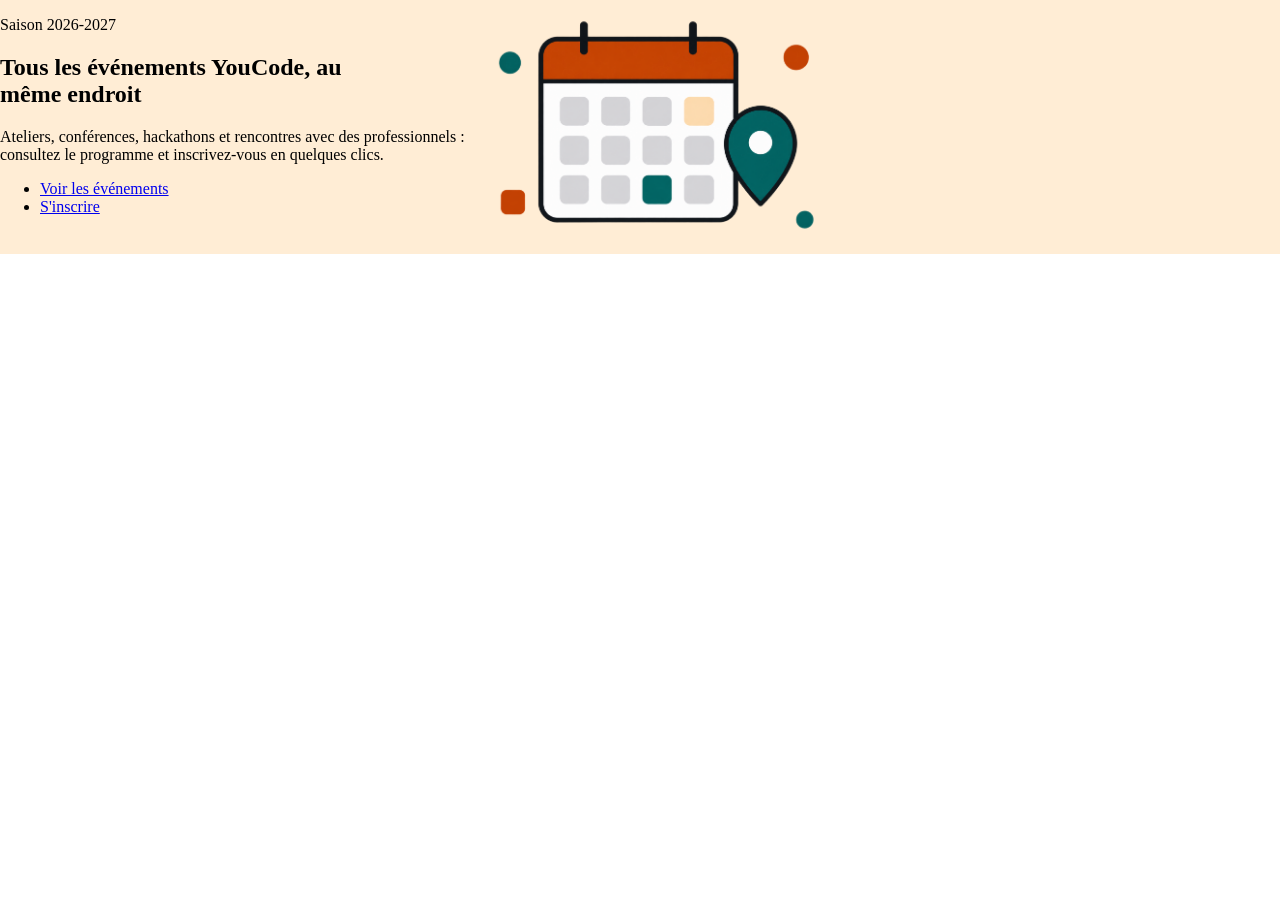
==== youcode-events/index.html @ d6c37e3a "HTML et style css et assets" ====
<!DOCTYPE html>
<html lang="en">
  <head>
    <meta charset="UTF-8">
    <meta name="viewport" content="width=device-width, initial-scale=1.0">
    <title>Youcode Events</title>
    <link rel="stylesheet" href="/youcode-events/css/style.css">
  </head>
<body>
  <section class="pol">
    <div class="texts">
      <p>Saison 2026-2027</p>
      <h1>Tous les événements YouCode, au<br>même endroit</h1>
      <p>Ateliers, conférences, hackathons et rencontres avec des professionnels :<br>consultez le programme et inscrivez-vous en quelques clics.</p>
      <ul>
        <li><a href="#">Voir les événements</a></li>
        <li><a href="#">S'inscrire</a></li>
      </ul>
    </div>
    <div>
      <img src="/youcode-events/assets/images/Calendrier image.png" alt="calendrier" class="img-cal">
    </div>
  </section>
</body>
</html>
---- youcode-events/css/style.css ----
.pol{
    background-color: rgb(255, 237, 213);
}
.pol {
    display: flex;
}
body {
    margin: 0px;
}
.img-cal {
    height:250px !important;
}
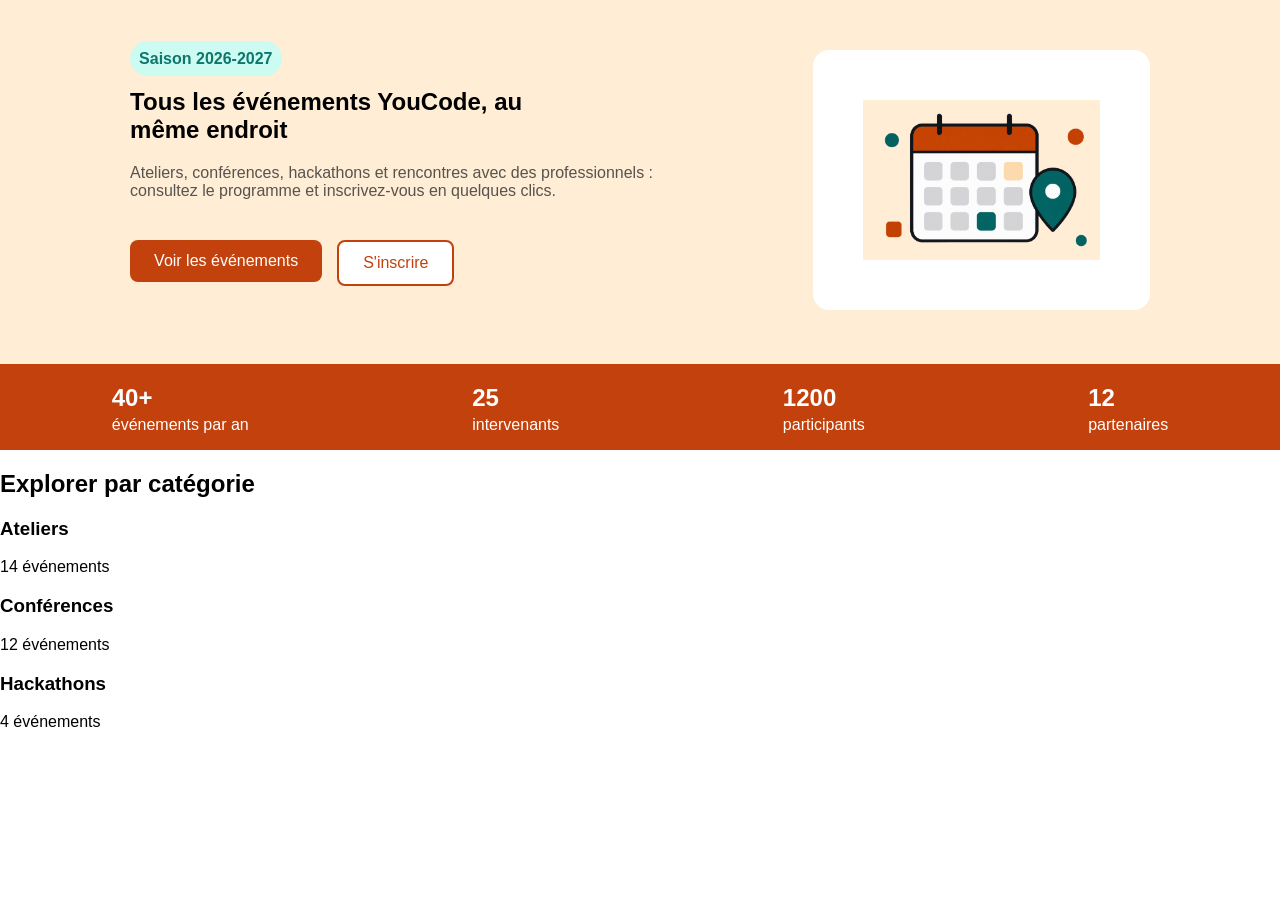
==== commit a12daeac: "projet d'evenement presque termine" ====
--- a/youcode-events/index.html
+++ b/youcode-events/index.html
@@ -5,21 +5,68 @@
     <meta name="viewport" content="width=device-width, initial-scale=1.0">
     <title>Youcode Events</title>
     <link rel="stylesheet" href="/youcode-events/css/style.css">
+    <link rel="stylesheet" href="/youcode-events/css/responsive.css">
   </head>
 <body>
   <section class="pol">
     <div class="texts">
-      <p>Saison 2026-2027</p>
+      <span>Saison 2026-2027</span>
       <h1>Tous les événements YouCode, au<br>même endroit</h1>
       <p>Ateliers, conférences, hackathons et rencontres avec des professionnels :<br>consultez le programme et inscrivez-vous en quelques clics.</p>
       <ul>
-        <li><a href="#">Voir les événements</a></li>
-        <li><a href="#">S'inscrire</a></li>
+        <li><a href="#" class="button1">Voir les événements</a></li>
+        <li><a class="button2" href="#" >S'inscrire</a></li>
       </ul>
     </div>
     <div>
-      <img src="/youcode-events/assets/images/Calendrier image.png" alt="calendrier" class="img-cal">
+      <img src="/youcode-events/assets/images/Calendrier image.png" alt="calendrier" class="img-cal" style="border-radius: 16px;">
     </div>
   </section>
+
+  <section class="pol2">
+    <div>
+      <h2>40+</h2>
+      <p>événements par an</p>
+    </div>
+    <div>
+      <h2>25</h2>
+      <p>intervenants</p>
+    </div>
+    <div>
+      <h2>1200</h2>
+      <p>participants</p>
+    </div>
+    <div>
+      <h2>12</h2>
+      <p>partenaires</p>
+    </div>
+  </section>
+    <section class="categories">
+        <h2>Explorer par catégorie</h2>
+        <div class="categories-grid">
+            <div class="category-card">
+                <div class="icon">
+                  <i class="fa-solid fa-wrench"></i>
+                </div>
+                <h3>Ateliers</h3>
+                <p>14 événements</p>
+            </div>
+
+            <div class="category-card">
+                <div class="icon">
+                    <i></i>
+                </div>
+                <h3>Conférences</h3>
+                <p>12 événements</p>
+            </div>
+
+            <div class="category-card">
+                <div class="icon">
+                    <i class="fa-solid fa-code"></i>
+                </div>
+                <h3>Hackathons</h3>
+                <p>4 événements</p>
+            </div>
+    </section>
 </body>
 </html>
--- a/youcode-events/css/style.css
+++ b/youcode-events/css/style.css
@@ -1,12 +1,360 @@
+.header {
+    background-color: #fcfcfc;
+    display: flex;
+    justify-content: space-between;
+    align-items: center;
+    padding: 10px 50px;
+}
+
+.header-link ul {
+    display: flex;
+    align-items: center;
+    list-style: none;
+}
+
+.header-link ul li a {
+    color: black;
+    padding: 0 25px;
+    text-decoration: none;
+}
+
+.header-link ul li a:hover {
+    color: #C2410C;
+}
+
+.header-link ul .signin {
+    background-color: #C2410C;
+    color: white;
+    padding: 10px 20px;
+    border-radius: 8px;
+}
+
+.header-link ul .signin:hover {
+    background-color: #9A3412;
+    color: white;
+}
+
+body {
+    font-family: "Manrope", sans-serif;
+    margin: 0;
+    width: 100%;
+}
+
+.menu-icon {
+    display: none;
+}
+
+.menu-icon i {
+    color: #222;
+    font-size: 30px;
+    cursor: pointer;
+}
+
 .pol{
     background-color: rgb(255, 237, 213);
+    justify-content: space-around;
+    padding-bottom: 50px;
+    padding-right: 50px;
+    padding-top: 50px;
+    padding-left: 50px;
 }
 .pol {
     display: flex;
+    flex-wrap: wrap;
 }
 body {
     margin: 0px;
 }
 .img-cal {
-    height:250px !important;
-}+    height: 160px;
+    border: 50px solid white;
+    border-radius: 100px;
+}
+.texts ul{
+    display: flex;
+    gap: 15px;
+    list-style-type: none;
+    margin-top: 40px;
+    margin-left: -40px;
+}
+.texts p{
+    color:#57534E;
+}
+.texts span{
+    font-weight: bold;
+    color: #0F766E;
+    padding: 9px;
+    border-radius: 18px;
+    margin-bottom: 15px;
+    background-color: #CCFBF1;
+}
+.texts ul li a{
+    text-decoration: none;
+    display: inline-block;
+}
+.button1 {
+    color:white;
+    padding: 12px 24px 12px 24px ;
+    background-color: #C2410C;
+    border-radius: 8px;
+}
+.button2 {
+    color: #C2410C;
+    padding:12px 24px 12px 24px;
+    background-color: white;
+    border-radius: 8px;
+    border: 2px;
+    border-style: solid;
+    border-color:#C2410C;
+}
+
+.pol2 {
+    display: flex;
+    justify-content: space-around;
+    background-color: #C2410C;
+    color: white;
+}
+.pol2 p{
+    margin-top: -16px;
+}
+.pol3 {
+    display: flex;
+    justify-content: space-around;
+    grid-auto-flow: row ;
+}
+.wrench {
+    height: 20px;
+    background-color: #FFEDD5;
+    padding: 10px;
+    border-radius: 50%;
+    overflow: visible;
+}
+.mic {
+    height: 20px;
+    background-color:#FFEDD5;
+    padding: 10px;
+    border-radius: 50%;
+    margin-top: 50px;
+}
+.page-title {
+  width: 100%;
+  background-color: #FFEDD5;
+  padding-top: 22px;
+  padding-bottom: 22px;
+}
+.text-pt {
+  padding: 0 20px;
+}
+
+.text-pt p{
+  color:#57534E;
+}
+
+.speakers {
+  max-width: 1200px;
+  padding: 0 20px;
+}
+
+.speakers h2 {
+  font-size: 2rem;
+  margin-bottom: 30px;
+}
+
+.intervenants {
+  display: grid;
+  grid-template-columns: repeat(3, 1fr);
+  gap: 24px;
+}
+
+.profils {
+  border: 1px solid #E7E5E4;
+  border-radius: 16px; 
+  padding: 32px 24px; 
+  background-color: #ffffff;
+  box-sizing: border-box;
+}
+
+
+.cartes {
+  height: 96px;
+  width: 96px;
+  border-radius: 50%; 
+  object-fit: cover;
+  margin-bottom: 20px;
+}
+
+.profils h3 {
+  margin: 0 0 8px 0;
+  font-size: 1.25rem;
+  color: #1c1917;
+}
+
+.occupation {
+  color: #C2410C;
+  margin: 0 0 16px 0;
+  font-size: 0.95rem;
+  font-weight: 600;
+}
+
+.profils p {
+  margin: 0;
+  color: #57534e;
+  font-size: 0.9rem;
+  line-height: 1.5;
+}
+
+.partners {
+  max-width: 1200px;
+  margin-top: 60px;
+  padding: 0 20px;
+  margin-bottom: 64px;
+  font-family: inherit;
+}
+
+.partners h2 {
+  font-size: 2rem;
+  font-weight: 700;
+  color: #1c1917;
+  margin: 0 0 8px 0;
+}
+
+.partners p {
+  color: #78716c;
+  font-size: 0.95rem;
+  margin: 0 0 32px 0;
+}
+
+
+.partners-grid {
+  list-style: none;
+  padding: 0;
+  margin: 0;
+  display: grid;
+  grid-template-columns: repeat(6, 1fr);
+  gap: 16px;
+}
+.textes {
+  margin-left: 11%;
+}
+
+.partners-grid li {
+  border: 1px solid #e7e5e4;
+  border-radius: 12px;
+  padding: 24px 16px;
+  background-color: #ffffff;
+  display: flex;
+  align-items: center;
+  justify-content: center;
+  gap: 10px;
+  box-sizing: border-box;
+}
+
+.partner-icon {
+  width: 16px;
+  height: 16px;
+  background-color: #525252;
+  border-radius: 4px;
+  flex-shrink: 0;
+}
+
+.partner-name {
+  font-size: 0.875rem;
+  font-weight: 600;
+  color: #44403c;
+  white-space: nowrap;
+}
+
+footer {
+  background-color: #1c1917;
+  color: #e7e5e4;
+  padding: 60px 20px 40px;
+  font-family: inherit;
+}
+
+.footer-container {
+  max-width: 1200px;
+  margin: 0 auto;
+}
+
+
+.footer-top {
+  display: grid;
+  grid-template-columns: 2fr 1fr 1fr;
+  gap: 40px;
+  margin-bottom: 40px;
+}
+
+
+.footer-presentation h3 {
+  color: #ffffff;
+  font-size: 1.25rem;
+  font-weight: 700;
+  margin: 0 0 16px 0;
+}
+
+.footer-presentation p {
+  color: #a8a29e;
+  font-size: 0.95rem;
+  line-height: 1.5;
+  max-width: 320px;
+  margin: 0;
+}
+
+
+.footer-navigation h4,
+.footer-contact h4 {
+  color: #ffffff;
+  font-size: 1rem;
+  font-weight: 600;
+  margin: 0 0 20px 0;
+}
+
+.footer-navigation ul {
+  list-style: none;
+  padding: 0;
+  margin: 0;
+}
+
+.footer-navigation li {
+  margin-bottom: 12px;
+}
+
+.footer-navigation a {
+  color: #d6d3d1;
+  text-decoration: none;
+  font-size: 0.95rem;
+  transition: color 0.2s;
+}
+
+.footer-navigation a:hover {
+  color: #ffffff;
+}
+
+.footer-contact p {
+  margin: 0 0 12px 0;
+  font-size: 0.95rem;
+}
+
+.footer-contact a {
+  color: #d6d3d1;
+  text-decoration: none;
+}
+
+.footer-contact a:hover {
+  color: #ffffff;
+}
+
+.footer-contact .locations {
+  color: #a8a29e;
+}
+
+.footer-bottom {
+  border-top: 1px solid #292524;
+  padding-top: 24px;
+}
+
+.footer-bottom p {
+  color: #a8a29e;
+  font-size: 0.875rem;
+  margin: 0;
+}
--- a/youcode-events/css/responsive.css
+++ b/youcode-events/css/responsive.css
@@ -0,0 +1,121 @@
+@media (max-width: 1000px) {
+    BODY    {
+        OVERFLOW:auto;
+    }
+    .header {
+        padding: 10px 20px;
+    }
+
+    .menu-icon {
+        display: block;
+    }
+
+    .menu-icon i {
+        color: #222;
+        font-size: 26px;
+        cursor: pointer;
+    }
+
+    .header-link ul {
+        display: none;
+        position: absolute;
+        top: 70px;
+        left: 0;
+        right: 0;
+        flex-direction: column;
+        align-items: center;
+        background: #fcfcfc;
+        padding: 10px 0;
+        margin: 0;
+        list-style: none;
+        z-index: 1000;
+    }
+
+    .header-link ul.show {
+        display: flex;
+    }
+
+    .header-link ul li {
+        padding: 15px;
+    }
+
+    .header-link ul li a {
+        color: black;
+    }
+}
+
+@media (max-width: 900px) {
+      
+  .text-pt p{
+    font-size: 24px;
+    color: #57534E;
+  }
+
+  .intervenants {
+    grid-template-columns: repeat(2, 1fr);
+  }
+
+  .partners p {
+    font-size: 21px;
+  }
+
+  .partners-grid {
+    grid-template-columns: repeat(3, 1fr); 
+  }
+  
+  .textes {
+    margin-left: 1%;
+  }
+
+  .footer-top {
+    grid-template-columns: repeat(3, 1fr);
+  }
+
+  .texts ul{
+      flex-direction:column;
+      gap:12px;
+    }
+
+  .texts {
+      text-align: left;
+    }
+
+}
+
+@media (max-width: 600px) {
+  
+  .text-pt p{
+    font-size: 24px;
+    color: #57534E;
+  }
+
+  .intervenants {
+    grid-template-columns: repeat(1, 1fr);
+  }
+
+  .partners p {
+    font-size: 21px;
+  }
+
+  .partners-grid {
+    grid-template-columns: repeat(2, 1fr); 
+  }
+  
+  .textes {
+    margin-left: 1%;
+  }
+
+  .footer-top {
+    grid-template-columns: repeat(1, 1fr);
+  }
+
+  .texts ul{
+      flex-direction:column;
+      gap:12px;
+    }
+
+  .texts {
+      text-align: left;
+    }
+
+}
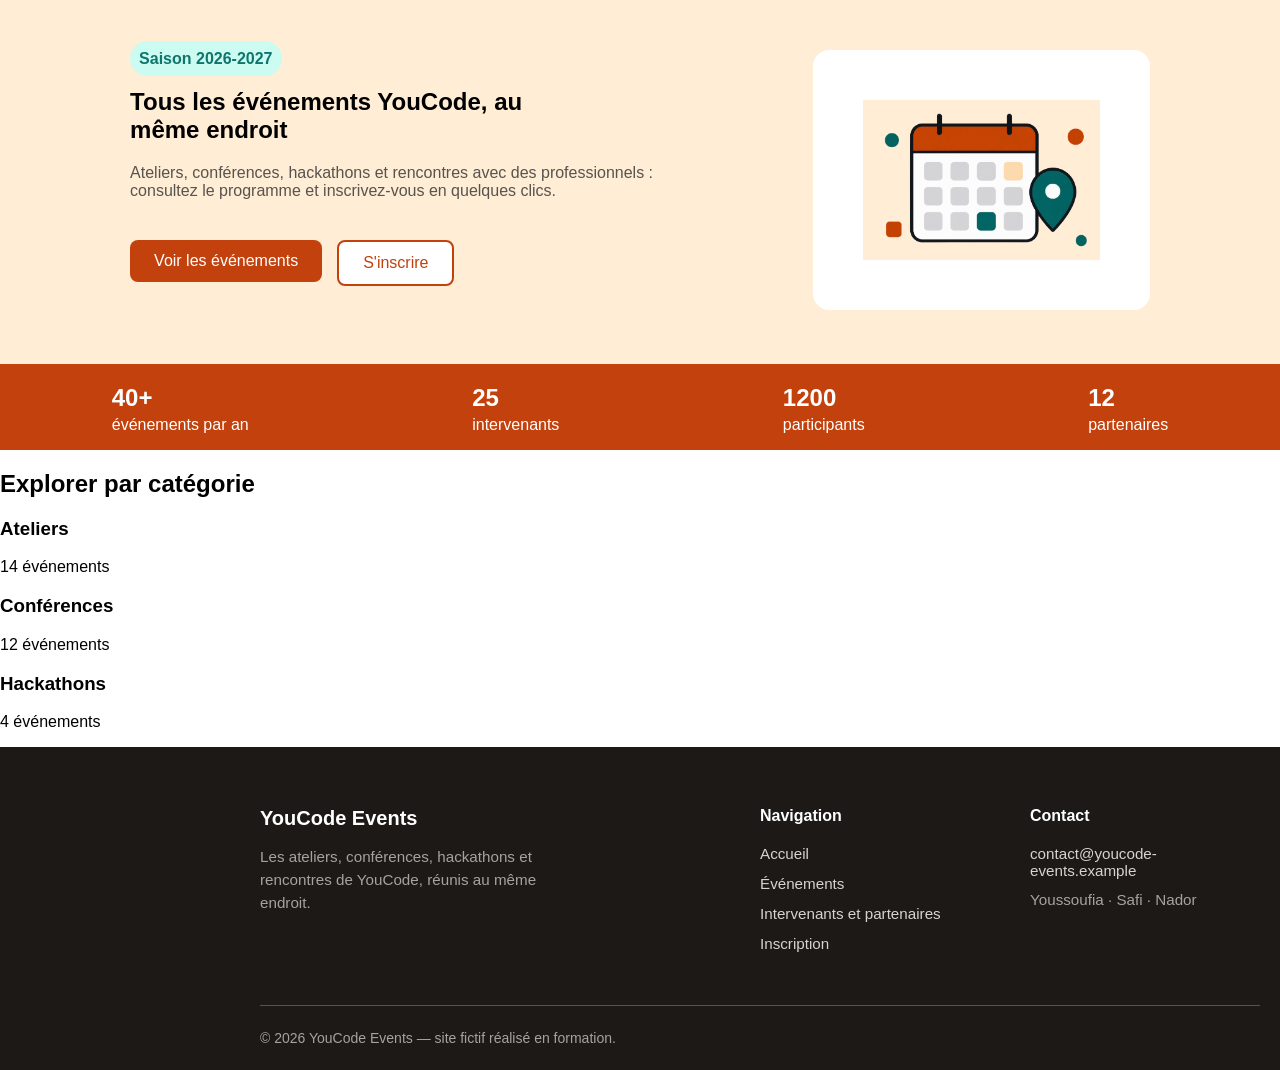
==== commit ed6238dd: "README FILE" ====
--- a/youcode-events/index.html
+++ b/youcode-events/index.html
@@ -4,8 +4,8 @@
     <meta charset="UTF-8">
     <meta name="viewport" content="width=device-width, initial-scale=1.0">
     <title>Youcode Events</title>
-    <link rel="stylesheet" href="/youcode-events/css/style.css">
-    <link rel="stylesheet" href="/youcode-events/css/responsive.css">
+    <link rel="stylesheet" href="css/style.css">
+    <link rel="stylesheet" href="css/responsive.css">
   </head>
 <body>
   <section class="pol">
@@ -19,7 +19,7 @@
       </ul>
     </div>
     <div>
-      <img src="/youcode-events/assets/images/Calendrier image.png" alt="calendrier" class="img-cal" style="border-radius: 16px;">
+      <img src="assets/images/Calendrier image.png" alt="calendrier" class="img-cal" style="border-radius: 16px;">
     </div>
   </section>
 
@@ -68,5 +68,39 @@
                 <p>4 événements</p>
             </div>
     </section>
+    <footer>
+  <div class="textes footer-container">
+    <div class="footer-top">
+      
+      <div class="footer-presentation">
+        <h3>YouCode Events</h3>
+        <p>Les ateliers, conférences, hackathons et rencontres de YouCode, réunis au même endroit.</p>
+      </div>
+
+      
+      <div class="footer-navigation">
+        <h4>Navigation</h4>
+        <ul>
+          <li><a href="#">Accueil</a></li>
+          <li><a href="#">Événements</a></li>
+          <li><a href="#">Intervenants et partenaires</a></li>
+          <li><a href="#">Inscription</a></li>
+        </ul>
+      </div>
+
+      
+      <div class="footer-contact">
+        <h4>Contact</h4>
+        <p><a href="mailto:contact@youcode-events.example">contact@youcode-events.example</a></p>
+        <p class="locations">Youssoufia · Safi · Nador</p>
+      </div>
+    </div>
+
+
+    <div class="footer-bottom">
+      <p>© 2026 YouCode Events — site fictif réalisé en formation.</p>
+    </div>
+  </div>
+    </footer>
 </body>
 </html>
--- a/youcode-events/css/style.css
+++ b/youcode-events/css/style.css
@@ -3,7 +3,9 @@
     display: flex;
     justify-content: space-between;
     align-items: center;
-    padding: 10px 50px;
+    padding-right: 50px;
+    padding-top: 10px;
+    padding-bottom: 10px;
 }
 
 .header-link ul {
@@ -57,11 +59,10 @@
     padding-right: 50px;
     padding-top: 50px;
     padding-left: 50px;
-}
-.pol {
     display: flex;
     flex-wrap: wrap;
 }
+
 body {
     margin: 0px;
 }
@@ -234,7 +235,7 @@
   gap: 16px;
 }
 .textes {
-  margin-left: 11%;
+  margin-left: 240px;
 }
 
 .partners-grid li {
@@ -266,14 +267,15 @@
 
 footer {
   background-color: #1c1917;
-  color: #e7e5e4;
-  padding: 60px 20px 40px;
+  color: #FFFFFF;
+  padding-top: 60px;
   font-family: inherit;
+  padding-bottom: 24px;
 }
 
 .footer-container {
   max-width: 1200px;
-  margin: 0 auto;
+  padding: 0 20px;
 }
 
 
@@ -349,7 +351,7 @@
 }
 
 .footer-bottom {
-  border-top: 1px solid #292524;
+  border-top: 1px solid #57534E;
   padding-top: 24px;
 }
 
@@ -358,3 +360,114 @@
   font-size: 0.875rem;
   margin: 0;
 }
+
+.info {
+  display: flex;
+  flex-direction: column;
+  max-width: 300px;
+  
+}
+
+.inputs {
+  padding: 12px 16px;
+  box-sizing: border-box;
+  border: 1px solid #78716C;
+  border-radius: 8px;
+  
+}
+.sub-btn {
+  padding-top: 12px;
+  padding-bottom: 12px;
+  padding-left: 24px;
+  padding-right: 24px;
+  background-color: #C2410C;
+  border-radius: 8px;
+  border: none;
+  color: white;
+  font-weight: bold;
+
+}
+.inputs.input3 {
+  width: 100%;
+  padding: 12px 16px;
+  font-size: 15px;
+  border: 1px solid #ccc;
+  border-radius: 8px;
+  outline: none;
+  box-sizing: border-box;
+}
+
+
+.inputs.input3.input-error {
+  border: 2px solid #b81d13;
+}
+
+.error-message {
+  display: none;
+  color: #b81d13;
+  font-size: 13px;
+  margin-top: 6px;
+  margin-bottom: 0;
+  line-height: 1.4;
+}
+
+
+.inputs.input2 {
+  width: 100%;
+  padding: 12px 16px;
+  font-size: 15px;
+  border: 1px solid #ccc;
+  border-radius: 8px;
+  outline: none;
+  box-sizing: border-box;
+}
+
+
+.inputs.input2.input-valid {
+  border: 2px solid #1b7a43;
+}
+
+
+.valid-message {
+  display: none;
+  font-size: 13px;
+  margin-top: 6px;
+  margin-bottom: 0;
+  line-height: 1.4;
+  color: #1b7a43;
+}
+
+
+.valid-message.visible {
+  display: block;
+}
+
+.error-message.visible {
+  display: block;
+}
+
+.infos {
+  max-width: 700px;
+  display: grid;
+  gap: 40px;
+  grid-template-columns: repeat(2, 1fr);
+}
+
+.footer-container0{
+  margin-left: 42px;
+}
+.inscrire {
+  margin-top: 64px;
+  margin-bottom: 64px;
+  border: 1px solid #E7E5E4;
+  border-radius: 24px;
+  max-width: fit-content;
+  padding: 32px 64px 32px 64px;
+}
+.ins-tit {
+  max-width: fit-content;
+}
+.ins-sect {
+  display: flex;
+  justify-content: center;
+}
--- a/youcode-events/css/responsive.css
+++ b/youcode-events/css/responsive.css
@@ -44,7 +44,7 @@
     }
 }
 
-@media (max-width: 900px) {
+@media (max-width: 1199px) {
       
   .text-pt p{
     font-size: 24px;
